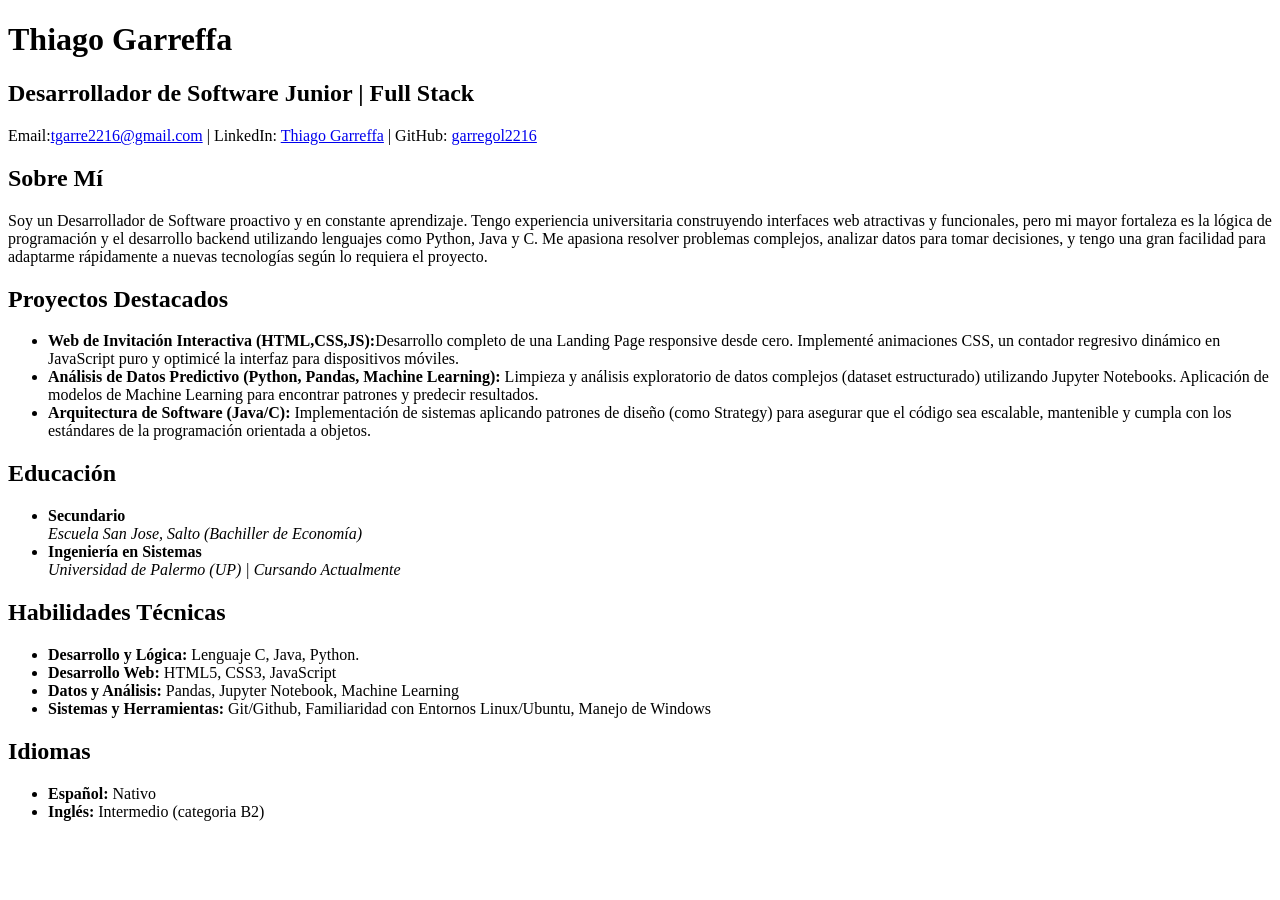
==== Index.html @ 03ed53f9 "Add files via upload" ====
<!DOCTYPE html>
<html lang="es">
<head>
    <meta charset="UTF-8">
    <title>CV Thiago Garreffa</title>
    <link rel="stylesheet" href="style.css">
</head>
<body>
    
    <header>
    <h1>Thiago Garreffa</h1> 
    <h2>Desarrollador de Software Junior | Full Stack</h2>

    <p>
        Email:<a href="mailto:tgarre2216@gmail.com">tgarre2216@gmail.com</a> |
        LinkedIn: <a href="https://www.linkedin.com/in/thiago-garreffa-64a384357/" target="_blank">Thiago Garreffa</a> | 
        GitHub: <a href="https://github.com/garregol2216" target="_blank">garregol2216</a>
        </p>
    </header>

    <section>   
        <h2>Sobre Mí</h2>
        <p>
            Soy un Desarrollador de Software proactivo y en constante aprendizaje. Tengo experiencia universitaria construyendo interfaces web atractivas y funcionales, pero mi mayor fortaleza es la lógica de programación y el desarrollo backend utilizando lenguajes como Python, Java y C. Me apasiona resolver problemas complejos, analizar datos para tomar decisiones, y tengo una gran facilidad para adaptarme rápidamente a nuevas tecnologías según lo requiera el proyecto.
        </p>
    </section>

    <section>
        <h2> Proyectos Destacados</h2>
        <ul>
            <li>
                <strong> Web de Invitación Interactiva (HTML,CSS,JS):</strong>Desarrollo completo de una Landing Page responsive desde cero. Implementé animaciones CSS, un contador regresivo dinámico en JavaScript puro y optimicé la interfaz para dispositivos móviles.
            </li>
            
            <li>
                <strong>Análisis de Datos Predictivo (Python, Pandas, Machine Learning):</strong> Limpieza y análisis exploratorio de datos complejos (dataset estructurado) utilizando Jupyter Notebooks. Aplicación de modelos de Machine Learning para encontrar patrones y predecir resultados.
            </li>

            <li>
                <strong>Arquitectura de Software (Java/C):</strong> Implementación de sistemas aplicando patrones de diseño (como Strategy) para asegurar que el código sea escalable, mantenible y cumpla con los estándares de la programación orientada a objetos.
            </li>
        </ul>
    </section>

    <section>
        <h2>Educación</h2>
        <ul>
            <li>
                <strong>Secundario</strong>
                <br>
                <em>Escuela San Jose, Salto (Bachiller de Economía)</em>
            </li>
            <li>
                <strong>Ingeniería en Sistemas </strong>
                <br>
                <em>Universidad de Palermo (UP) | Cursando Actualmente</em>
            </li>
        </ul>
    </section>

    <section>
        <h2>Habilidades Técnicas</h2>
        <ul>
            <li><strong>Desarrollo y Lógica:</strong> Lenguaje C, Java, Python.</li>
            <li><strong>Desarrollo Web:</strong> HTML5, CSS3, JavaScript</li>
            <li><strong>Datos y Análisis:</strong> Pandas, Jupyter Notebook, Machine Learning</li>
            <li><strong>Sistemas y Herramientas:</strong> Git/Github, Familiaridad con Entornos Linux/Ubuntu, Manejo de Windows</li>
        </ul>
    </section>

    <section>
        <h2>Idiomas</h2>
        <ul>
            <li><strong>Español: </strong>Nativo</li>
            <li><strong>Inglés: </strong>Intermedio (categoria B2)</li>
        </ul>
    </section>
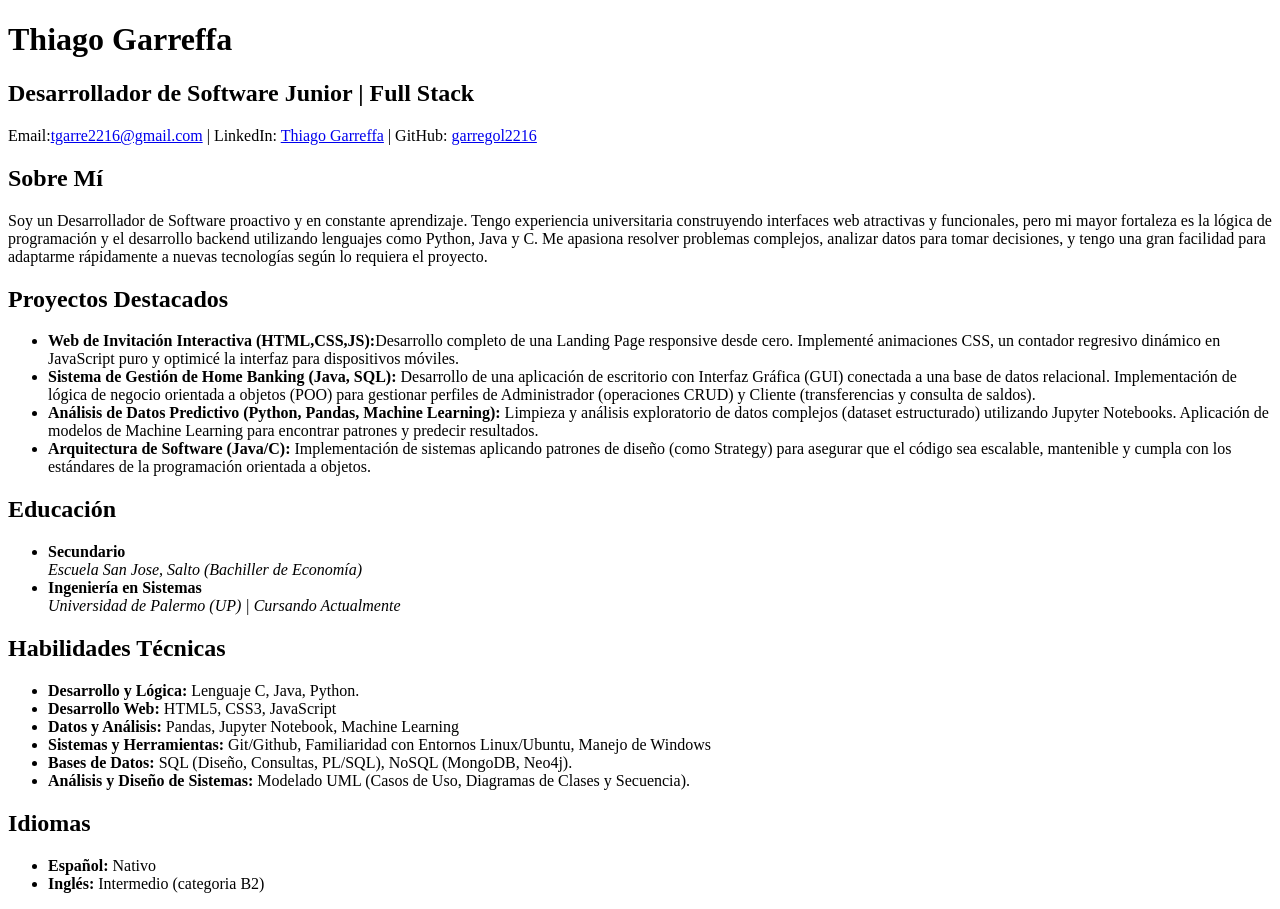
==== commit 6c9b32eb: "Update Index.html" ====
--- a/Index.html
+++ b/Index.html
@@ -30,6 +30,10 @@
         <ul>
             <li>
                 <strong> Web de Invitación Interactiva (HTML,CSS,JS):</strong>Desarrollo completo de una Landing Page responsive desde cero. Implementé animaciones CSS, un contador regresivo dinámico en JavaScript puro y optimicé la interfaz para dispositivos móviles.
+            </li>
+
+            <li>
+                <strong>Sistema de Gestión de Home Banking (Java, SQL):</strong> Desarrollo de una aplicación de escritorio con Interfaz Gráfica (GUI) conectada a una base de datos relacional. Implementación de lógica de negocio orientada a objetos (POO) para gestionar perfiles de Administrador (operaciones CRUD) y Cliente (transferencias y consulta de saldos).
             </li>
             
             <li>
@@ -65,6 +69,8 @@
             <li><strong>Desarrollo Web:</strong> HTML5, CSS3, JavaScript</li>
             <li><strong>Datos y Análisis:</strong> Pandas, Jupyter Notebook, Machine Learning</li>
             <li><strong>Sistemas y Herramientas:</strong> Git/Github, Familiaridad con Entornos Linux/Ubuntu, Manejo de Windows</li>
+            <li><strong>Bases de Datos:</strong> SQL (Diseño, Consultas, PL/SQL), NoSQL (MongoDB, Neo4j).</li>
+            <li><strong>Análisis y Diseño de Sistemas:</strong> Modelado UML (Casos de Uso, Diagramas de Clases y Secuencia).</li>
         </ul>
     </section>
 
@@ -74,4 +80,4 @@
             <li><strong>Español: </strong>Nativo</li>
             <li><strong>Inglés: </strong>Intermedio (categoria B2)</li>
         </ul>
-    </section>+    </section>
